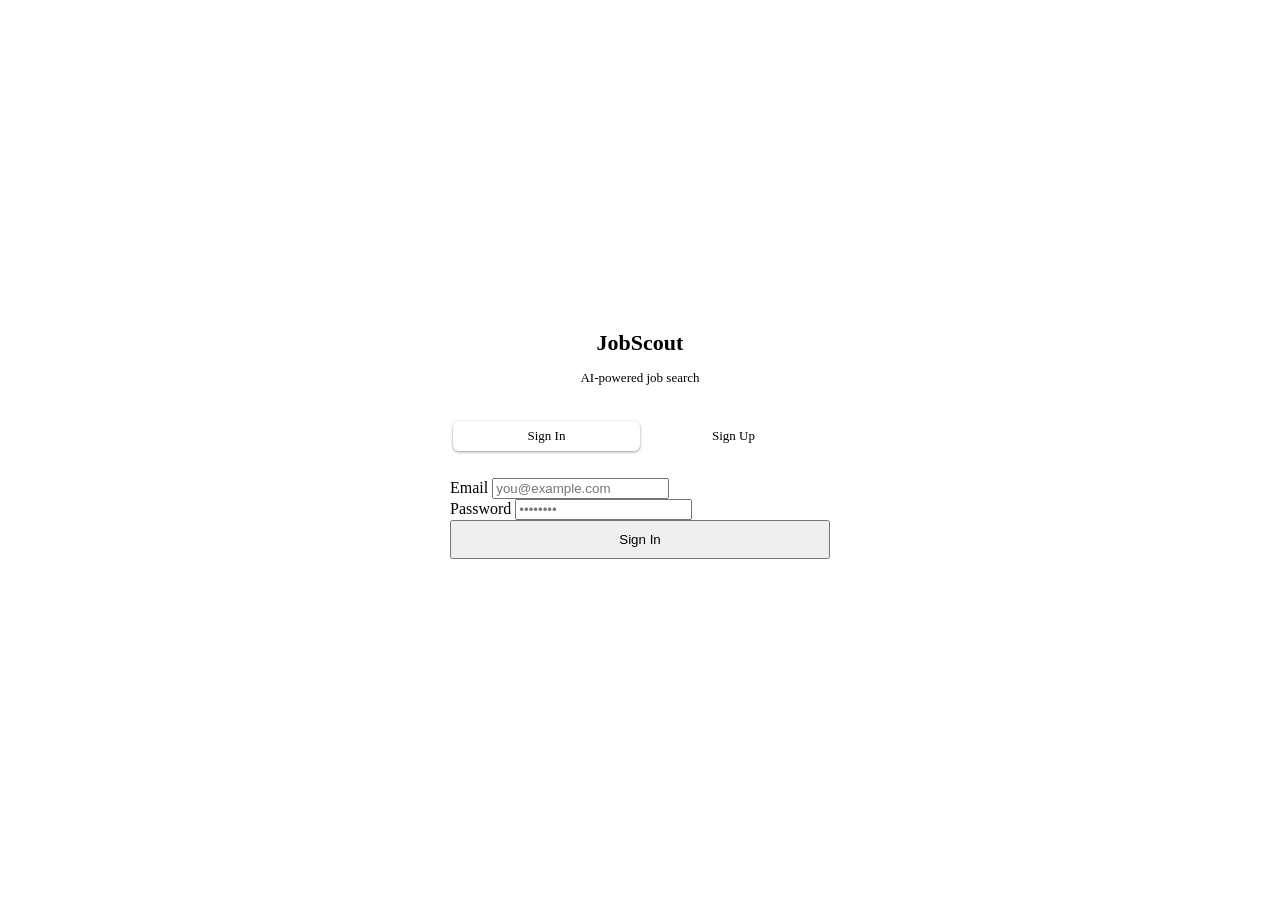
==== frontend/index.html @ 8176f57f "Add files via upload" ====
<!DOCTYPE html>
<html lang="en">
<head>
<meta charset="UTF-8"><meta name="viewport" content="width=device-width,initial-scale=1">
<title>JobSearch — Sign In</title>
<link rel="stylesheet" href="/static/style.css">
<style>
body{display:flex;align-items:center;justify-content:center;min-height:100vh;}
.auth-box{width:100%;max-width:380px;}
.auth-logo{text-align:center;margin-bottom:32px;}
.auth-logo h1{font-size:22px;font-weight:700;}
.auth-logo h1 span{color:var(--accent);}
.auth-logo p{color:var(--muted);font-size:13px;margin-top:6px;}
.auth-tabs{display:flex;background:var(--bg3);border-radius:8px;padding:3px;margin-bottom:24px;}
.auth-tab{flex:1;text-align:center;padding:7px;border-radius:6px;cursor:pointer;font-size:13px;color:var(--muted);transition:all .2s;}
.auth-tab.active{background:var(--bg2);color:var(--text);box-shadow:0 1px 3px rgba(0,0,0,.4);}
.error-msg{color:var(--danger);font-size:12px;margin-top:12px;text-align:center;min-height:18px;}
</style>
</head>
<body>
<div class="auth-box">
  <div class="auth-logo">
    <h1>Job<span>Scout</span></h1>
    <p>AI-powered job search</p>
  </div>
  <div class="card">
    <div class="auth-tabs">
      <div class="auth-tab active" onclick="switchTab('login')">Sign In</div>
      <div class="auth-tab" onclick="switchTab('signup')">Sign Up</div>
    </div>
    <div class="field">
      <label>Email</label>
      <input type="email" id="email" placeholder="you@example.com" autocomplete="email">
    </div>
    <div class="field">
      <label>Password</label>
      <input type="password" id="password" placeholder="••••••••" autocomplete="current-password">
    </div>
    <button class="btn btn-primary" style="width:100%;justify-content:center;padding:10px;" onclick="submit()" id="submit-btn">
      Sign In
    </button>
    <p class="error-msg" id="err"></p>
  </div>
</div>
<div id="toast"></div>
<script>
let mode = 'login';
function switchTab(m) {
  mode = m;
  document.querySelectorAll('.auth-tab').forEach((t,i) => t.classList.toggle('active', (m==='login')===!i));
  document.getElementById('submit-btn').textContent = m === 'login' ? 'Sign In' : 'Create Account';
  document.getElementById('err').textContent = '';
}
async function submit() {
  const email = document.getElementById('email').value.trim();
  const password = document.getElementById('password').value;
  const err = document.getElementById('err');
  if (!email || !password) { err.textContent = 'All fields required'; return; }
  const btn = document.getElementById('submit-btn');
  btn.disabled = true; btn.textContent = 'Please wait…';
  try {
    const r = await fetch(`/api/auth/${mode}`, {
      method:'POST', headers:{'Content-Type':'application/json'},
      body: JSON.stringify({email, password})
    });
    const d = await r.json();
    if (!r.ok) { err.textContent = d.detail || 'Error'; btn.disabled=false; btn.textContent=mode==='login'?'Sign In':'Create Account'; return; }
    window.location.href = d.role === 'admin' ? '/admin' : '/dashboard';
  } catch(e) { err.textContent = 'Network error'; btn.disabled=false; }
}
document.addEventListener('keydown', e => { if(e.key==='Enter') submit(); });
</script>
</body>
</html>
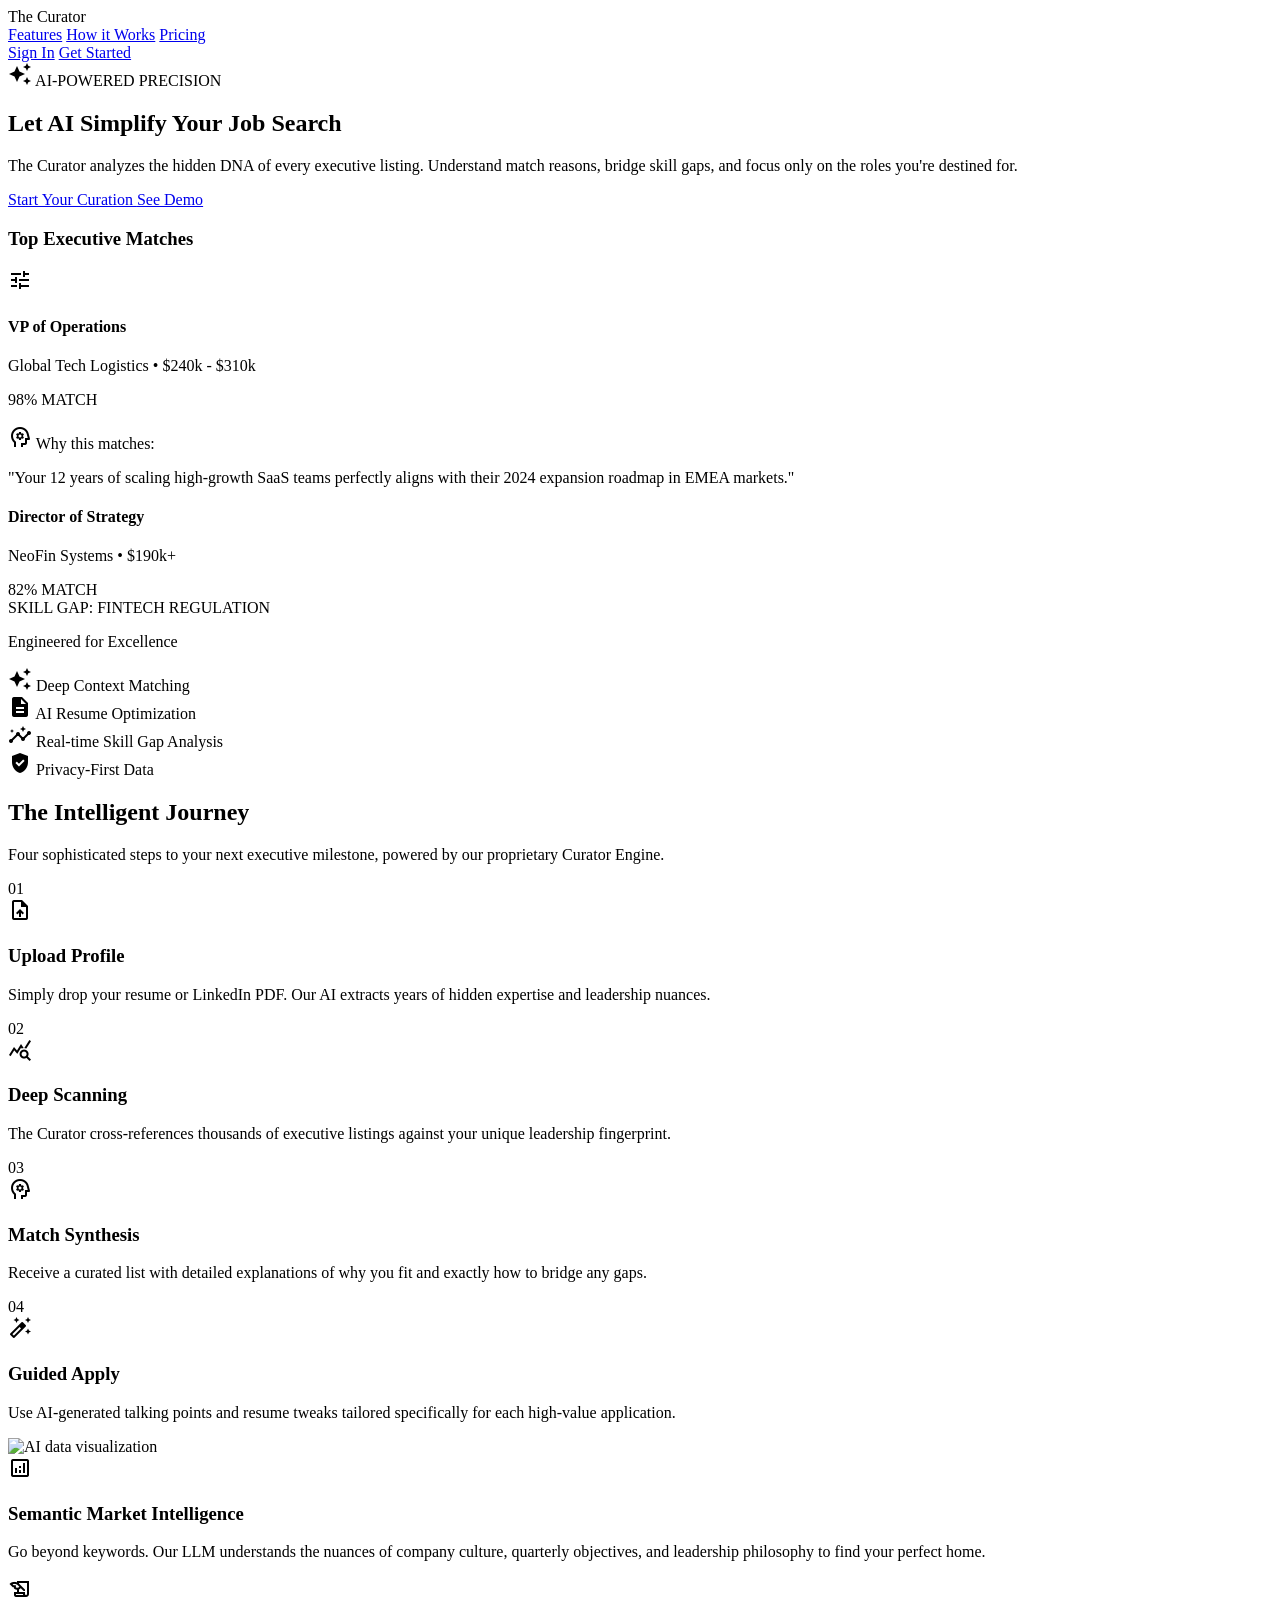
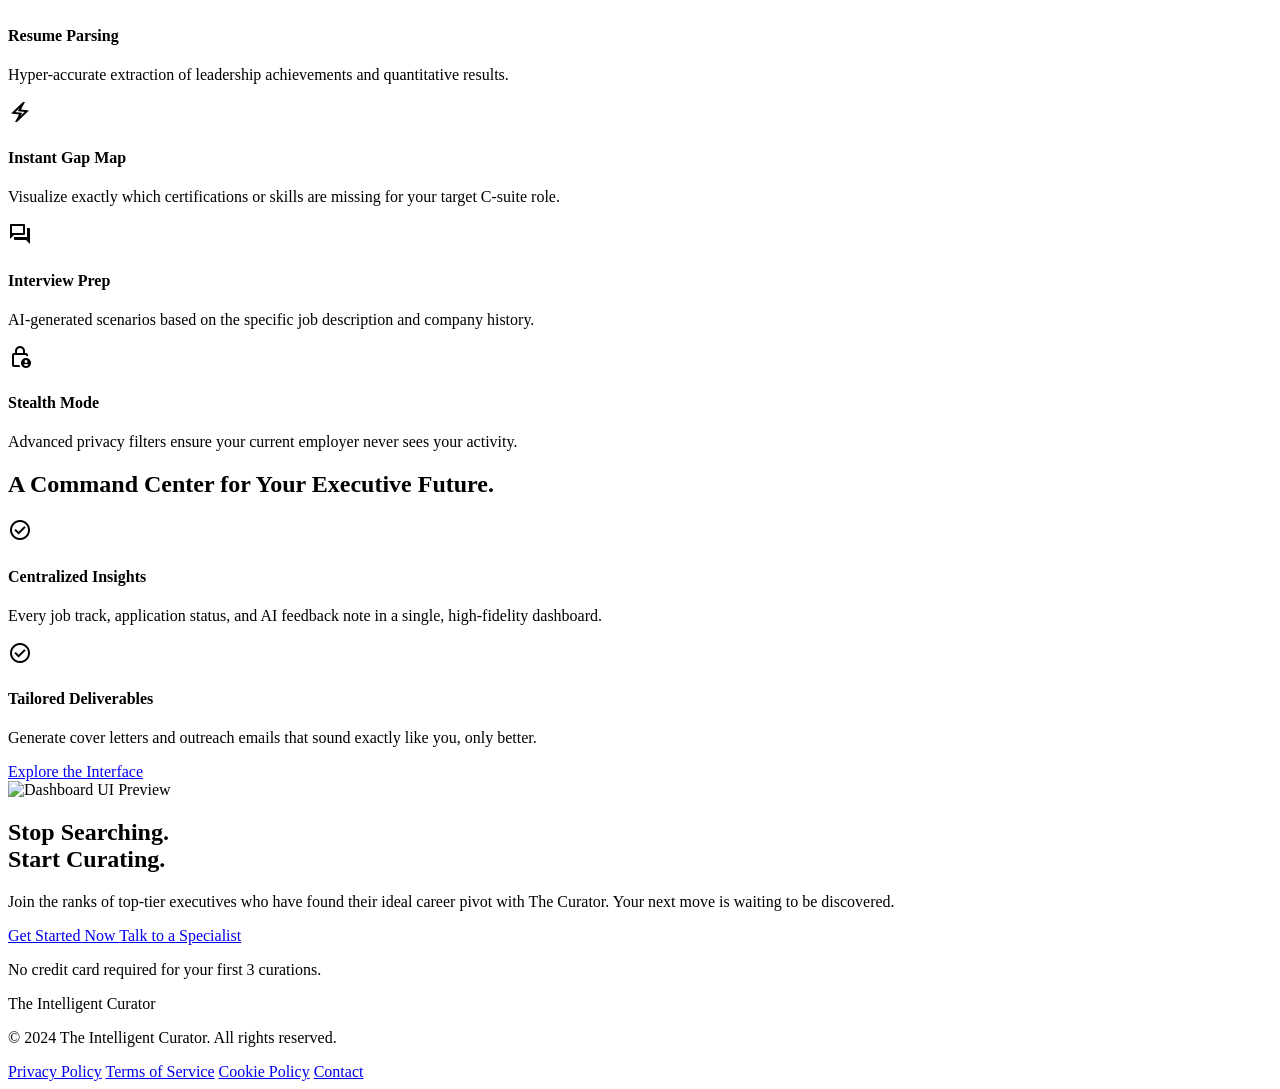
==== commit 3f3e526b: "Add files via upload" ====
--- a/frontend/index.html
+++ b/frontend/index.html
@@ -1,74 +1,381 @@
 <!DOCTYPE html>
-<html lang="en">
-<head>
-<meta charset="UTF-8"><meta name="viewport" content="width=device-width,initial-scale=1">
-<title>JobSearch — Sign In</title>
-<link rel="stylesheet" href="/static/style.css">
+
+<html class="scroll-smooth" lang="en"><head>
+<meta charset="utf-8"/>
+<meta content="width=device-width, initial-scale=1.0" name="viewport"/>
+<title>The Curator | AI Executive Job Search</title>
+<script src="https://cdn.tailwindcss.com?plugins=forms,container-queries"></script>
+<link href="https://fonts.googleapis.com/css2?family=Manrope:wght@400;500;600;700;800&amp;family=Inter:wght@300;400;500;600&amp;display=swap" rel="stylesheet"/>
+<link href="https://fonts.googleapis.com/css2?family=Material+Symbols+Outlined:wght,FILL@100..700,0..1&amp;display=swap" rel="stylesheet"/>
 <style>
-body{display:flex;align-items:center;justify-content:center;min-height:100vh;}
-.auth-box{width:100%;max-width:380px;}
-.auth-logo{text-align:center;margin-bottom:32px;}
-.auth-logo h1{font-size:22px;font-weight:700;}
-.auth-logo h1 span{color:var(--accent);}
-.auth-logo p{color:var(--muted);font-size:13px;margin-top:6px;}
-.auth-tabs{display:flex;background:var(--bg3);border-radius:8px;padding:3px;margin-bottom:24px;}
-.auth-tab{flex:1;text-align:center;padding:7px;border-radius:6px;cursor:pointer;font-size:13px;color:var(--muted);transition:all .2s;}
-.auth-tab.active{background:var(--bg2);color:var(--text);box-shadow:0 1px 3px rgba(0,0,0,.4);}
-.error-msg{color:var(--danger);font-size:12px;margin-top:12px;text-align:center;min-height:18px;}
-</style>
+        .material-symbols-outlined {
+            font-variation-settings: 'FILL' 0, 'wght' 400, 'GRAD' 0, 'opsz' 24;
+        }
+        .glass-silk {
+            background: rgba(255, 255, 255, 0.6);
+            backdrop-filter: blur(12px);
+            -webkit-backdrop-filter: blur(12px);
+        }
+        .soft-wash {
+            background: linear-gradient(135deg, #F8FAFF 0%, #EEF2FF 45%, #F4F7FF 100%);
+        }
+        .glow-indigo {
+            background: radial-gradient(circle at 50% 50%, rgba(79, 70, 229, 0.08), transparent 70%);
+        }
+        .glow-teal {
+            background: radial-gradient(circle at 50% 50%, rgba(109, 245, 225, 0.08), transparent 70%);
+        }
+    </style>
+<script id="tailwind-config">
+        tailwind.config = {
+          darkMode: "class",
+          theme: {
+            extend: {
+              "colors": {
+                      "tertiary-container": "#5551c2",
+                      "surface-variant": "#e0e3e6",
+                      "on-primary-fixed-variant": "#3323cc",
+                      "surface-container-lowest": "#ffffff",
+                      "background": "#f7f9fd",
+                      "tertiary": "#3d37a9",
+                      "on-secondary-fixed": "#00201c",
+                      "inverse-surface": "#2d3134",
+                      "on-surface": "#181c1f",
+                      "error-container": "#ffdad6",
+                      "primary-fixed": "#e2dfff",
+                      "on-background": "#181c1f",
+                      "on-tertiary-fixed": "#0f0069",
+                      "on-tertiary-fixed-variant": "#3b35a7",
+                      "surface": "#f7f9fd",
+                      "on-secondary-container": "#006f64",
+                      "on-surface-variant": "#464555",
+                      "surface-container-high": "#e6e8ec",
+                      "secondary": "#006b5f",
+                      "error": "#ba1a1a",
+                      "inverse-primary": "#c3c0ff",
+                      "primary-fixed-dim": "#c3c0ff",
+                      "outline-variant": "#c7c4d8",
+                      "on-primary": "#ffffff",
+                      "tertiary-fixed-dim": "#c3c0ff",
+                      "primary-container": "#4f46e5",
+                      "surface-bright": "#f7f9fd",
+                      "on-error": "#ffffff",
+                      "on-error-container": "#93000a",
+                      "on-secondary": "#ffffff",
+                      "on-primary-fixed": "#0f0069",
+                      "secondary-container": "#6df5e1",
+                      "surface-container-highest": "#e0e3e6",
+                      "on-tertiary-container": "#dbd7ff",
+                      "primary": "#3525cd",
+                      "surface-container": "#eceef2",
+                      "surface-tint": "#4d44e3",
+                      "on-tertiary": "#ffffff",
+                      "secondary-fixed": "#71f8e4",
+                      "on-secondary-fixed-variant": "#005048",
+                      "surface-container-low": "#f2f4f8",
+                      "secondary-fixed-dim": "#4fdbc8",
+                      "inverse-on-surface": "#eff1f5",
+                      "on-primary-container": "#dad7ff",
+                      "outline": "#777587",
+                      "surface-dim": "#d8dade",
+                      "tertiary-fixed": "#e2dfff"
+              },
+              "borderRadius": {
+                      "DEFAULT": "0.25rem",
+                      "lg": "0.5rem",
+                      "xl": "0.75rem",
+                      "full": "9999px"
+              },
+              "fontFamily": {
+                      "headline": ["Manrope"],
+                      "body": ["Inter"],
+                      "label": ["Inter"]
+              }
+            },
+          }
+        }
+    </script>
 </head>
-<body>
-<div class="auth-box">
-  <div class="auth-logo">
-    <h1>Job<span>Scout</span></h1>
-    <p>AI-powered job search</p>
-  </div>
-  <div class="card">
-    <div class="auth-tabs">
-      <div class="auth-tab active" onclick="switchTab('login')">Sign In</div>
-      <div class="auth-tab" onclick="switchTab('signup')">Sign Up</div>
-    </div>
-    <div class="field">
-      <label>Email</label>
-      <input type="email" id="email" placeholder="you@example.com" autocomplete="email">
-    </div>
-    <div class="field">
-      <label>Password</label>
-      <input type="password" id="password" placeholder="••••••••" autocomplete="current-password">
-    </div>
-    <button class="btn btn-primary" style="width:100%;justify-content:center;padding:10px;" onclick="submit()" id="submit-btn">
-      Sign In
-    </button>
-    <p class="error-msg" id="err"></p>
-  </div>
-</div>
-<div id="toast"></div>
-<script>
-let mode = 'login';
-function switchTab(m) {
-  mode = m;
-  document.querySelectorAll('.auth-tab').forEach((t,i) => t.classList.toggle('active', (m==='login')===!i));
-  document.getElementById('submit-btn').textContent = m === 'login' ? 'Sign In' : 'Create Account';
-  document.getElementById('err').textContent = '';
-}
-async function submit() {
-  const email = document.getElementById('email').value.trim();
-  const password = document.getElementById('password').value;
-  const err = document.getElementById('err');
-  if (!email || !password) { err.textContent = 'All fields required'; return; }
-  const btn = document.getElementById('submit-btn');
-  btn.disabled = true; btn.textContent = 'Please wait…';
-  try {
-    const r = await fetch(`/api/auth/${mode}`, {
-      method:'POST', headers:{'Content-Type':'application/json'},
-      body: JSON.stringify({email, password})
-    });
-    const d = await r.json();
-    if (!r.ok) { err.textContent = d.detail || 'Error'; btn.disabled=false; btn.textContent=mode==='login'?'Sign In':'Create Account'; return; }
-    window.location.href = d.role === 'admin' ? '/admin' : '/dashboard';
-  } catch(e) { err.textContent = 'Network error'; btn.disabled=false; }
-}
-document.addEventListener('keydown', e => { if(e.key==='Enter') submit(); });
-</script>
-</body>
-</html>
+<body class="bg-surface font-body text-on-surface antialiased overflow-x-hidden">
+<!-- TopNavBar -->
+<nav class="fixed top-0 w-full z-50 bg-surface/80 dark:bg-slate-900/80 backdrop-blur-xl">
+<div class="flex justify-between items-center px-8 h-20 max-w-7xl mx-auto w-full">
+<div class="text-2xl font-bold tracking-tighter text-indigo-700 dark:text-indigo-300 font-headline">The Curator</div>
+<div class="hidden md:flex items-center gap-10">
+<a class="text-indigo-700 dark:text-indigo-300 border-b-2 border-indigo-600 pb-1 font-headline tracking-tight font-bold" href="#">Features</a>
+<a class="text-slate-600 dark:text-slate-400 font-medium font-headline tracking-tight hover:text-indigo-500 transition-colors duration-300" href="#">How it Works</a>
+<a class="text-slate-600 dark:text-slate-400 font-medium font-headline tracking-tight hover:text-indigo-500 transition-colors duration-300" href="#">Pricing</a>
+</div>
+<div class="flex items-center gap-6">
+<a href="/auth/login" class="text-slate-600 dark:text-slate-400 font-medium font-headline tracking-tight hover:text-indigo-500 transition-colors duration-300 scale-95 transition-transform inline-block">Sign In</a>
+<a href="/auth/signup" class="bg-primary hover:bg-primary-container text-white px-6 py-2.5 rounded-xl font-headline font-bold transition-all duration-300 shadow-lg shadow-primary/20 scale-95 transition-transform inline-block text-center border-none">Get Started</a>
+</div>
+</div>
+</nav>
+<main class="relative">
+<!-- Hero Background Effects -->
+<div class="absolute top-0 left-0 w-full h-[1000px] pointer-events-none -z-10 overflow-hidden">
+<div class="soft-wash absolute inset-0"></div>
+<div class="glow-indigo absolute top-[-10%] right-[-5%] w-[60%] h-[60%] opacity-40"></div>
+<div class="glow-teal absolute top-[10%] left-[-10%] w-[50%] h-[50%] opacity-30"></div>
+</div>
+<!-- Hero Section -->
+<section class="max-w-7xl mx-auto px-8 pt-44 pb-32">
+<div class="grid lg:grid-cols-2 gap-20 items-center">
+<div class="space-y-8">
+<div class="inline-flex items-center gap-2 px-4 py-1.5 rounded-full bg-secondary-container/30 text-on-secondary-container text-sm font-semibold tracking-wide">
+<span class="material-symbols-outlined text-sm" style="font-variation-settings: 'FILL' 1;">auto_awesome</span>
+                        AI-POWERED PRECISION
+                    </div>
+<h1 class="text-6xl md:text-7xl font-headline font-extrabold tracking-tight text-on-surface leading-[1.1]">
+                        Let AI Simplify Your <span class="text-primary">Job Search</span>
+</h1>
+<p class="text-xl text-on-surface-variant max-w-lg leading-relaxed font-light">
+                        The Curator analyzes the hidden DNA of every executive listing. Understand match reasons, bridge skill gaps, and focus only on the roles you're destined for.
+                    </p>
+<div class="flex items-center gap-4 pt-4">
+<a href="/auth/signup" class="bg-primary text-on-primary px-8 py-4 rounded-xl font-headline font-bold text-lg shadow-2xl shadow-primary/30 transition-all hover:scale-105 active:scale-95 inline-block text-center border-none">
+                            Start Your Curation
+                        </a>
+<a href="#" class="px-8 py-4 rounded-xl font-headline font-bold text-lg text-primary border border-outline-variant/15 hover:bg-white transition-all inline-block text-center">
+                            See Demo
+                        </a>
+</div>
+</div>
+<!-- Product Mockup -->
+<div class="relative">
+<div class="absolute -inset-4 bg-primary/5 blur-3xl rounded-full"></div>
+<div class="relative surface-container-lowest glass-silk rounded-[2rem] p-8 shadow-[0_40px_100px_-20px_rgba(53,37,205,0.08)] border border-white/40">
+<div class="space-y-6">
+<div class="flex items-center justify-between pb-6 border-b border-surface-container">
+<h3 class="font-headline font-bold text-xl">Top Executive Matches</h3>
+<span class="material-symbols-outlined text-on-surface-variant">tune</span>
+</div>
+<!-- Match Item 1 -->
+<div class="bg-surface-container-low rounded-2xl p-6 transition-all hover:scale-[1.02] cursor-pointer">
+<div class="flex justify-between items-start mb-4">
+<div>
+<h4 class="font-headline font-bold text-lg">VP of Operations</h4>
+<p class="text-sm text-on-surface-variant">Global Tech Logistics • $240k - $310k</p>
+</div>
+<div class="bg-secondary-container text-on-secondary-container px-3 py-1 rounded-full text-xs font-black">98% MATCH</div>
+</div>
+<div class="space-y-3">
+<p class="text-xs font-bold text-primary uppercase tracking-widest flex items-center gap-2">
+<span class="material-symbols-outlined text-[14px]">psychology</span>
+                                        Why this matches:
+                                    </p>
+<p class="text-sm text-on-surface-variant italic leading-snug">"Your 12 years of scaling high-growth SaaS teams perfectly aligns with their 2024 expansion roadmap in EMEA markets."</p>
+</div>
+</div>
+<!-- Match Item 2 -->
+<div class="bg-white/40 rounded-2xl p-6 border border-outline-variant/10">
+<div class="flex justify-between items-start mb-4 opacity-70">
+<div>
+<h4 class="font-headline font-bold text-lg">Director of Strategy</h4>
+<p class="text-sm text-on-surface-variant">NeoFin Systems • $190k+</p>
+</div>
+<div class="bg-surface-container-highest text-on-surface-variant px-3 py-1 rounded-full text-xs font-black">82% MATCH</div>
+</div>
+<div class="flex gap-2">
+<span class="px-3 py-1 rounded-full bg-error-container text-on-error-container text-[10px] font-bold">SKILL GAP: FINTECH REGULATION</span>
+</div>
+</div>
+</div>
+</div>
+</div>
+</div>
+</section>
+<!-- Value Strip -->
+<section class="max-w-7xl mx-auto px-8 pb-32">
+<div class="bg-surface-container-low/50 rounded-3xl py-12 px-10 flex flex-wrap justify-center gap-x-12 gap-y-8 items-center border border-white/50">
+<p class="text-on-surface-variant font-headline font-semibold text-sm tracking-widest uppercase opacity-60">Engineered for Excellence</p>
+<div class="flex items-center gap-3 px-6 py-3 rounded-full bg-white shadow-sm">
+<span class="material-symbols-outlined text-primary" style="font-variation-settings: 'FILL' 1;">auto_awesome</span>
+<span class="font-bold text-sm">Deep Context Matching</span>
+</div>
+<div class="flex items-center gap-3 px-6 py-3 rounded-full bg-white shadow-sm">
+<span class="material-symbols-outlined text-secondary" style="font-variation-settings: 'FILL' 1;">description</span>
+<span class="font-bold text-sm">AI Resume Optimization</span>
+</div>
+<div class="flex items-center gap-3 px-6 py-3 rounded-full bg-white shadow-sm">
+<span class="material-symbols-outlined text-tertiary" style="font-variation-settings: 'FILL' 1;">insights</span>
+<span class="font-bold text-sm">Real-time Skill Gap Analysis</span>
+</div>
+<div class="flex items-center gap-3 px-6 py-3 rounded-full bg-white shadow-sm">
+<span class="material-symbols-outlined text-indigo-400" style="font-variation-settings: 'FILL' 1;">verified_user</span>
+<span class="font-bold text-sm">Privacy-First Data</span>
+</div>
+</div>
+</section>
+<!-- How It Works -->
+<section class="max-w-7xl mx-auto px-8 pb-40">
+<div class="text-center mb-24 space-y-4">
+<h2 class="text-5xl font-headline font-extrabold tracking-tight">The Intelligent Journey</h2>
+<p class="text-on-surface-variant text-lg font-light max-w-2xl mx-auto">Four sophisticated steps to your next executive milestone, powered by our proprietary Curator Engine.</p>
+</div>
+<div class="grid md:grid-cols-2 lg:grid-cols-4 gap-8">
+<!-- Step 1 -->
+<div class="group relative bg-surface-container-lowest p-10 rounded-[2rem] transition-all duration-500 hover:shadow-[0_20px_50px_rgba(0,0,0,0.05)] hover:-translate-y-2">
+<div class="text-6xl font-headline font-black text-primary/5 absolute top-6 right-8">01</div>
+<div class="bg-primary/10 w-16 h-16 rounded-2xl flex items-center justify-center mb-8">
+<span class="material-symbols-outlined text-primary text-3xl">upload_file</span>
+</div>
+<h3 class="text-xl font-headline font-bold mb-4">Upload Profile</h3>
+<p class="text-on-surface-variant text-sm leading-relaxed">Simply drop your resume or LinkedIn PDF. Our AI extracts years of hidden expertise and leadership nuances.</p>
+</div>
+<!-- Step 2 -->
+<div class="group relative bg-surface-container-lowest p-10 rounded-[2rem] transition-all duration-500 hover:shadow-[0_20px_50px_rgba(0,0,0,0.05)] hover:-translate-y-2">
+<div class="text-6xl font-headline font-black text-primary/5 absolute top-6 right-8">02</div>
+<div class="bg-secondary-container/20 w-16 h-16 rounded-2xl flex items-center justify-center mb-8">
+<span class="material-symbols-outlined text-secondary text-3xl">query_stats</span>
+</div>
+<h3 class="text-xl font-headline font-bold mb-4">Deep Scanning</h3>
+<p class="text-on-surface-variant text-sm leading-relaxed">The Curator cross-references thousands of executive listings against your unique leadership fingerprint.</p>
+</div>
+<!-- Step 3 -->
+<div class="group relative bg-surface-container-lowest p-10 rounded-[2rem] transition-all duration-500 hover:shadow-[0_20px_50px_rgba(0,0,0,0.05)] hover:-translate-y-2">
+<div class="text-6xl font-headline font-black text-primary/5 absolute top-6 right-8">03</div>
+<div class="bg-tertiary-container/10 w-16 h-16 rounded-2xl flex items-center justify-center mb-8">
+<span class="material-symbols-outlined text-tertiary text-3xl">psychology</span>
+</div>
+<h3 class="text-xl font-headline font-bold mb-4">Match Synthesis</h3>
+<p class="text-on-surface-variant text-sm leading-relaxed">Receive a curated list with detailed explanations of why you fit and exactly how to bridge any gaps.</p>
+</div>
+<!-- Step 4 -->
+<div class="group relative bg-surface-container-lowest p-10 rounded-[2rem] transition-all duration-500 hover:shadow-[0_20px_50px_rgba(0,0,0,0.05)] hover:-translate-y-2">
+<div class="text-6xl font-headline font-black text-primary/5 absolute top-6 right-8">04</div>
+<div class="bg-indigo-100 w-16 h-16 rounded-2xl flex items-center justify-center mb-8">
+<span class="material-symbols-outlined text-indigo-600 text-3xl">auto_fix_high</span>
+</div>
+<h3 class="text-xl font-headline font-bold mb-4">Guided Apply</h3>
+<p class="text-on-surface-variant text-sm leading-relaxed">Use AI-generated talking points and resume tweaks tailored specifically for each high-value application.</p>
+</div>
+</div>
+</section>
+<!-- Feature Grid (2x3 Bento Style) -->
+<section class="max-w-7xl mx-auto px-8 pb-40">
+<div class="grid grid-cols-1 md:grid-cols-3 gap-6 auto-rows-[280px]">
+<!-- Large Feature 1 -->
+<div class="md:col-span-2 md:row-span-2 bg-slate-900 rounded-[2.5rem] p-12 overflow-hidden relative group">
+<div class="absolute bottom-0 right-0 w-2/3 h-2/3 opacity-20 transition-transform group-hover:scale-110 duration-700">
+<img alt="AI data visualization" class="w-full h-full object-cover rounded-tl-3xl" data-alt="abstract digital visualization of complex data networks and neural pathways with glowing indigo and neon blue accents on dark background" src="https://lh3.googleusercontent.com/aida-public/[base64]"/>
+</div>
+<div class="relative z-10 space-y-6 max-w-md">
+<div class="w-12 h-12 bg-primary flex items-center justify-center rounded-xl">
+<span class="material-symbols-outlined text-white">analytics</span>
+</div>
+<h3 class="text-4xl font-headline font-bold text-white leading-tight">Semantic Market Intelligence</h3>
+<p class="text-slate-400 text-lg">Go beyond keywords. Our LLM understands the nuances of company culture, quarterly objectives, and leadership philosophy to find your perfect home.</p>
+</div>
+</div>
+<!-- Small Feature 1 -->
+<div class="bg-white rounded-[2.5rem] p-8 shadow-sm border border-surface-container-low flex flex-col justify-between group">
+<span class="material-symbols-outlined text-primary text-4xl group-hover:scale-110 transition-transform">history_edu</span>
+<div>
+<h4 class="font-headline font-bold text-xl mb-2">Resume Parsing</h4>
+<p class="text-on-surface-variant text-sm">Hyper-accurate extraction of leadership achievements and quantitative results.</p>
+</div>
+</div>
+<!-- Small Feature 2 -->
+<div class="bg-secondary-container rounded-[2.5rem] p-8 flex flex-col justify-between group">
+<span class="material-symbols-outlined text-on-secondary-container text-4xl group-hover:scale-110 transition-transform">electric_bolt</span>
+<div>
+<h4 class="font-headline font-bold text-xl text-on-secondary-container mb-2">Instant Gap Map</h4>
+<p class="text-on-secondary-container/70 text-sm">Visualize exactly which certifications or skills are missing for your target C-suite role.</p>
+</div>
+</div>
+<!-- Small Feature 3 -->
+<div class="bg-white rounded-[2.5rem] p-8 shadow-sm border border-surface-container-low flex flex-col justify-between group">
+<span class="material-symbols-outlined text-tertiary text-4xl group-hover:scale-110 transition-transform">forum</span>
+<div>
+<h4 class="font-headline font-bold text-xl mb-2">Interview Prep</h4>
+<p class="text-on-surface-variant text-sm">AI-generated scenarios based on the specific job description and company history.</p>
+</div>
+</div>
+<!-- Small Feature 4 -->
+<div class="bg-indigo-50 rounded-[2.5rem] p-8 flex flex-col justify-between group">
+<span class="material-symbols-outlined text-indigo-600 text-4xl group-hover:scale-110 transition-transform">lock_person</span>
+<div>
+<h4 class="font-headline font-bold text-xl text-indigo-900 mb-2">Stealth Mode</h4>
+<p class="text-indigo-900/60 text-sm">Advanced privacy filters ensure your current employer never sees your activity.</p>
+</div>
+</div>
+</div>
+</section>
+<!-- Live Product Preview Showcase -->
+<section class="bg-surface-container-low py-32 overflow-hidden">
+<div class="max-w-7xl mx-auto px-8">
+<div class="grid lg:grid-cols-12 gap-12 items-center">
+<div class="lg:col-span-5 space-y-10">
+<h2 class="text-5xl font-headline font-black tracking-tight leading-tight">A Command Center for Your <span class="text-primary">Executive Future.</span></h2>
+<div class="space-y-8">
+<div class="flex gap-6">
+<div class="shrink-0 w-10 h-10 rounded-full bg-primary/10 flex items-center justify-center text-primary">
+<span class="material-symbols-outlined text-xl">check_circle</span>
+</div>
+<div>
+<h4 class="font-bold text-lg mb-1">Centralized Insights</h4>
+<p class="text-on-surface-variant">Every job track, application status, and AI feedback note in a single, high-fidelity dashboard.</p>
+</div>
+</div>
+<div class="flex gap-6">
+<div class="shrink-0 w-10 h-10 rounded-full bg-primary/10 flex items-center justify-center text-primary">
+<span class="material-symbols-outlined text-xl">check_circle</span>
+</div>
+<div>
+<h4 class="font-bold text-lg mb-1">Tailored Deliverables</h4>
+<p class="text-on-surface-variant">Generate cover letters and outreach emails that sound exactly like you, only better.</p>
+</div>
+</div>
+</div>
+<a href="/auth/signup" class="bg-on-surface text-surface px-10 py-4 rounded-xl font-headline font-bold text-lg hover:bg-on-surface-variant transition-colors shadow-xl inline-block text-center border-none">
+                            Explore the Interface
+                        </a>
+</div>
+<div class="lg:col-span-7 relative">
+<!-- Decorative glow -->
+<div class="absolute -top-20 -right-20 w-[500px] h-[500px] bg-primary/5 rounded-full blur-[100px]"></div>
+<div class="relative bg-white rounded-[2rem] shadow-[0_50px_100px_rgba(0,0,0,0.1)] p-4 border border-white">
+<img alt="Dashboard UI Preview" class="rounded-2xl w-full" data-alt="ultra-modern glassmorphic software dashboard interface showing analytics charts, job candidate match profiles, and sleek typography in a clean white and indigo aesthetic" src="https://lh3.googleusercontent.com/aida-public/[base64]"/>
+</div>
+</div>
+</div>
+</div>
+</section>
+<!-- Final CTA -->
+<section class="max-w-5xl mx-auto px-8 py-40">
+<div class="bg-primary rounded-[3rem] p-16 text-center text-on-primary relative overflow-hidden">
+<div class="absolute inset-0 glow-teal opacity-20"></div>
+<div class="relative z-10 space-y-8">
+<h2 class="text-5xl md:text-6xl font-headline font-extrabold tracking-tight">Stop Searching. <br/>Start <span class="text-secondary-fixed">Curating.</span></h2>
+<p class="text-xl text-on-primary-container max-w-2xl mx-auto font-light">Join the ranks of top-tier executives who have found their ideal career pivot with The Curator. Your next move is waiting to be discovered.</p>
+<div class="flex flex-col sm:flex-row items-center justify-center gap-6 pt-6">
+<a href="/auth/signup" class="w-full sm:w-auto bg-white text-primary px-10 py-5 rounded-xl font-headline font-black text-xl hover:bg-secondary-fixed hover:text-on-secondary transition-all shadow-2xl inline-block text-center border-none">
+                            Get Started Now
+                        </a>
+<a href="#" class="w-full sm:w-auto px-10 py-5 rounded-xl font-headline font-bold text-xl border border-white/20 hover:bg-white/10 transition-all inline-block text-center cursor-pointer">
+                            Talk to a Specialist
+                        </a>
+</div>
+<p class="text-sm text-on-primary/60">No credit card required for your first 3 curations.</p>
+</div>
+</div>
+</section>
+</main>
+<!-- Footer -->
+<footer class="w-full border-t border-slate-200/50 dark:border-slate-800/50 bg-slate-50 dark:bg-slate-950">
+<div class="max-w-7xl mx-auto py-12 px-8 flex flex-col md:flex-row justify-between items-center">
+<div class="flex flex-col items-center md:items-start gap-2 mb-8 md:mb-0">
+<span class="font-manrope font-bold text-slate-900 dark:text-white text-xl">The Intelligent Curator</span>
+<p class="font-inter text-xs text-slate-500">© 2024 The Intelligent Curator. All rights reserved.</p>
+</div>
+<div class="flex flex-wrap justify-center gap-8">
+<a class="font-inter text-xs text-slate-500 hover:text-indigo-500 underline-offset-4 hover:underline transition-all" href="#">Privacy Policy</a>
+<a class="font-inter text-xs text-slate-500 hover:text-indigo-500 underline-offset-4 hover:underline transition-all" href="#">Terms of Service</a>
+<a class="font-inter text-xs text-slate-500 hover:text-indigo-500 underline-offset-4 hover:underline transition-all" href="#">Cookie Policy</a>
+<a class="font-inter text-xs text-slate-500 hover:text-indigo-500 underline-offset-4 hover:underline transition-all" href="#">Contact</a>
+</div>
+</div>
+</footer>
+</body></html>
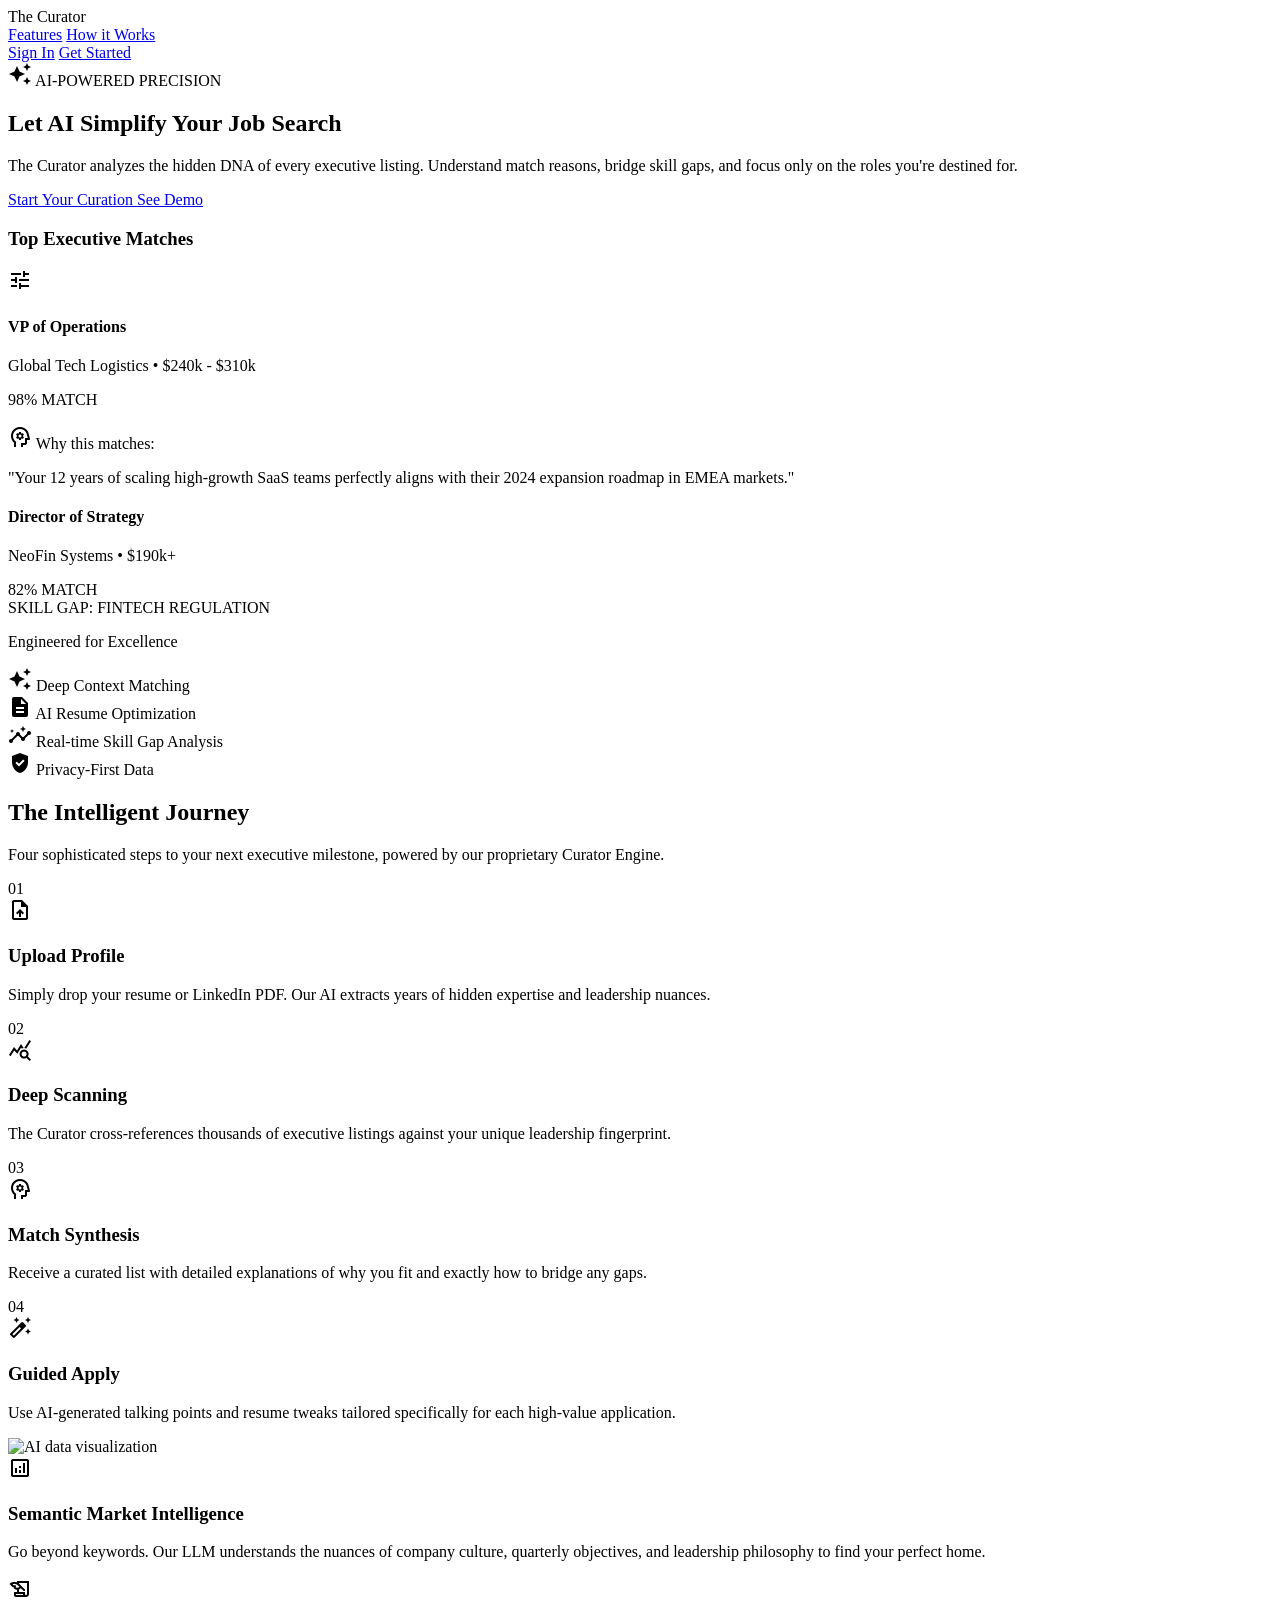
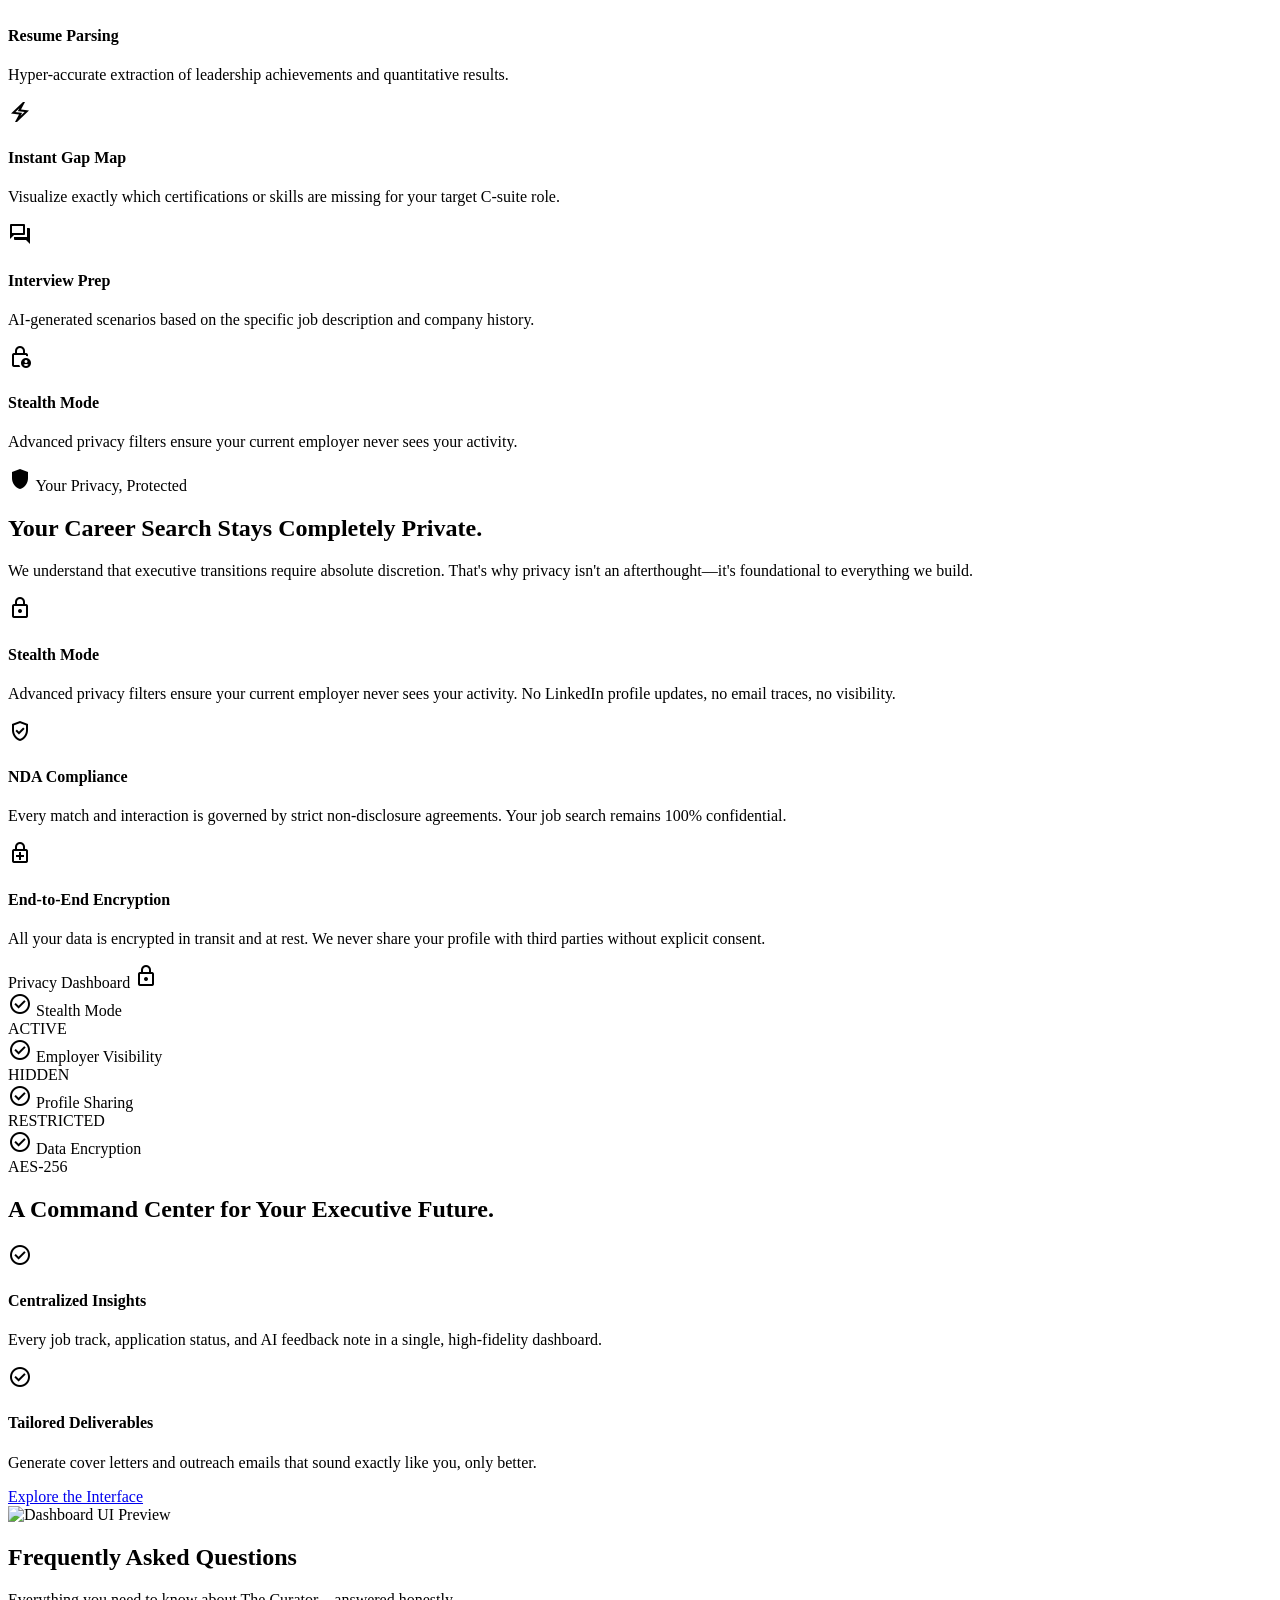
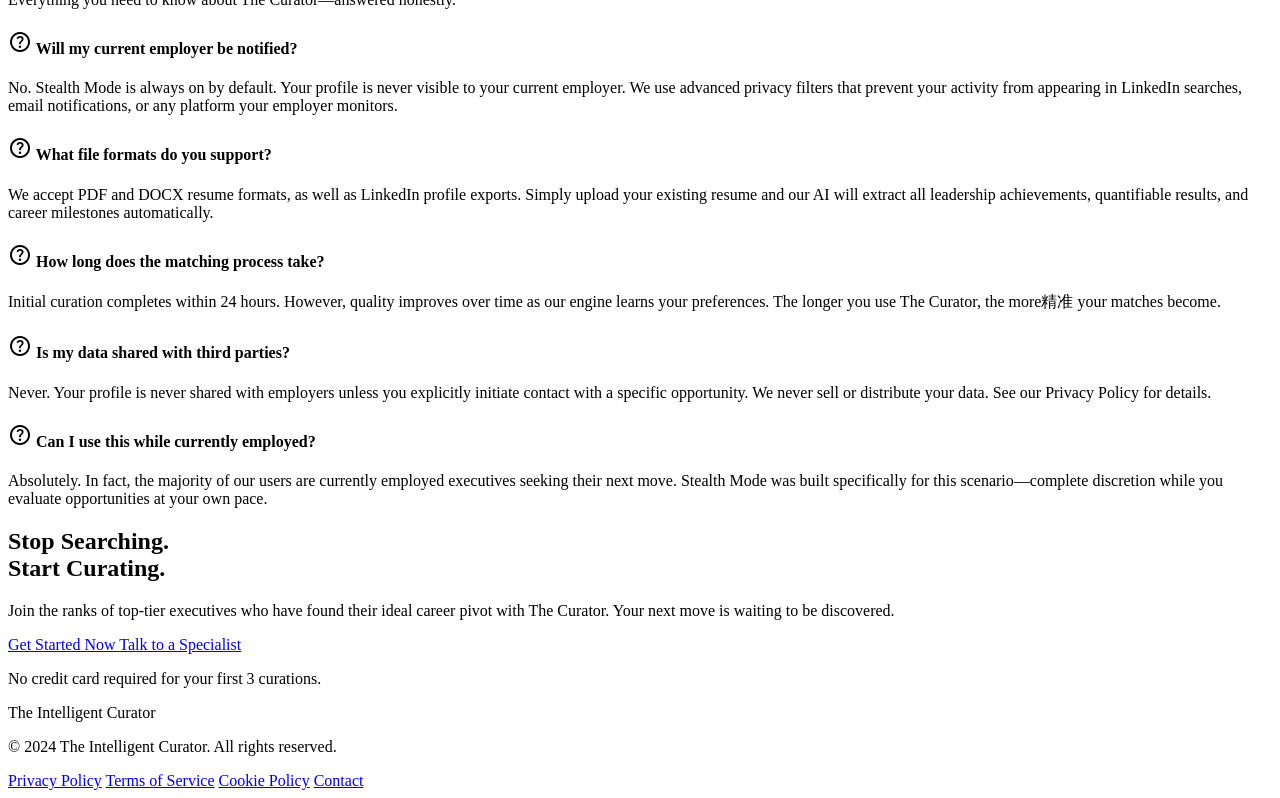
==== commit 40625b34: "Add files via upload Fully updated version with all the bug fixes and minor ui fixes and lots of fea" ====
--- a/frontend/index.html
+++ b/frontend/index.html
@@ -104,7 +104,6 @@
 <div class="hidden md:flex items-center gap-10">
 <a class="text-indigo-700 dark:text-indigo-300 border-b-2 border-indigo-600 pb-1 font-headline tracking-tight font-bold" href="#">Features</a>
 <a class="text-slate-600 dark:text-slate-400 font-medium font-headline tracking-tight hover:text-indigo-500 transition-colors duration-300" href="#">How it Works</a>
-<a class="text-slate-600 dark:text-slate-400 font-medium font-headline tracking-tight hover:text-indigo-500 transition-colors duration-300" href="#">Pricing</a>
 </div>
 <div class="flex items-center gap-6">
 <a href="/auth/login" class="text-slate-600 dark:text-slate-400 font-medium font-headline tracking-tight hover:text-indigo-500 transition-colors duration-300 scale-95 transition-transform inline-block">Sign In</a>
@@ -303,6 +302,92 @@
 </div>
 </div>
 </section>
+<!-- Privacy Assurance Section -->
+<section class="max-w-7xl mx-auto px-8 py-24">
+<div class="bg-surface-container-low rounded-[3rem] p-12 md:p-16">
+<div class="grid lg:grid-cols-2 gap-12 items-center">
+<div class="space-y-8">
+<div class="inline-flex items-center gap-3 px-4 py-2 rounded-full bg-secondary-container text-on-secondary-container text-sm font-semibold tracking-wide w-fit">
+<span class="material-symbols-outlined" style="font-variation-settings: 'FILL' 1;">shield</span>
+Your Privacy, Protected
+</div>
+<h2 class="text-4xl md:text-5xl font-headline font-black tracking-tight">Your Career Search Stays <span class="text-secondary">Completely Private.</span></h2>
+<p class="text-xl text-on-surface-variant leading-relaxed">We understand that executive transitions require absolute discretion. That's why privacy isn't an afterthought—it's foundational to everything we build.</p>
+<div class="grid gap-6 pt-4">
+<div class="flex items-start gap-4">
+<div class="bg-secondary-container/20 w-12 h-12 rounded-xl flex items-center justify-center shrink-0">
+<span class="material-symbols-outlined text-secondary">lock</span>
+</div>
+<div>
+<h4 class="font-headline font-bold text-lg">Stealth Mode</h4>
+<p class="text-on-surface-variant">Advanced privacy filters ensure your current employer never sees your activity. No LinkedIn profile updates, no email traces, no visibility.</p>
+</div>
+</div>
+<div class="flex items-start gap-4">
+<div class="bg-secondary-container/20 w-12 h-12 rounded-xl flex items-center justify-center shrink-0">
+<span class="material-symbols-outlined text-secondary">verified_user</span>
+</div>
+<div>
+<h4 class="font-headline font-bold text-lg">NDA Compliance</h4>
+<p class="text-on-surface-variant">Every match and interaction is governed by strict non-disclosure agreements. Your job search remains 100% confidential.</p>
+</div>
+</div>
+<div class="flex items-start gap-4">
+<div class="bg-secondary-container/20 w-12 h-12 rounded-xl flex items-center justify-center shrink-0">
+<span class="material-symbols-outlined text-secondary">enhanced_encryption</span>
+</div>
+<div>
+<h4 class="font-headline font-bold text-lg">End-to-End Encryption</h4>
+<p class="text-on-surface-variant">All your data is encrypted in transit and at rest. We never share your profile with third parties without explicit consent.</p>
+</div>
+</div>
+</div>
+</div>
+<div class="relative">
+<div class="absolute -inset-4 bg-secondary/5 blur-3xl rounded-full"></div>
+<div class="relative bg-slate-900 rounded-[2rem] p-8 shadow-2xl">
+<div class="space-y-6">
+<div class="flex items-center justify-between pb-4 border-b border-slate-700">
+<span class="font-headline font-bold text-white text-lg">Privacy Dashboard</span>
+<span class="material-symbols-outlined text-slate-400">lock</span>
+</div>
+<div class="space-y-4">
+<div class="bg-slate-800/50 rounded-xl p-4 flex items-center justify-between">
+<div class="flex items-center gap-3">
+<span class="material-symbols-outlined text-green-400">check_circle</span>
+<span class="text-slate-200">Stealth Mode</span>
+</div>
+<span class="text-green-400 text-sm font-bold">ACTIVE</span>
+</div>
+<div class="bg-slate-800/50 rounded-xl p-4 flex items-center justify-between">
+<div class="flex items-center gap-3">
+<span class="material-symbols-outlined text-green-400">check_circle</span>
+<span class="text-slate-200">Employer Visibility</span>
+</div>
+<span class="text-red-400 text-sm font-bold">HIDDEN</span>
+</div>
+<div class="bg-slate-800/50 rounded-xl p-4 flex items-center justify-between">
+<div class="flex items-center gap-3">
+<span class="material-symbols-outlined text-green-400">check_circle</span>
+<span class="text-slate-200">Profile Sharing</span>
+</div>
+<span class="text-green-400 text-sm font-bold">RESTRICTED</span>
+</div>
+<div class="bg-slate-800/50 rounded-xl p-4 flex items-center justify-between">
+<div class="flex items-center gap-3">
+<span class="material-symbols-outlined text-green-400">check_circle</span>
+<span class="text-slate-200">Data Encryption</span>
+</div>
+<span class="text-green-400 text-sm font-bold">AES-256</span>
+</div>
+</div>
+</div>
+</div>
+</div>
+</div>
+</div>
+</div>
+</section>
 <!-- Live Product Preview Showcase -->
 <section class="bg-surface-container-low py-32 overflow-hidden">
 <div class="max-w-7xl mx-auto px-8">
@@ -337,12 +422,57 @@
 <!-- Decorative glow -->
 <div class="absolute -top-20 -right-20 w-[500px] h-[500px] bg-primary/5 rounded-full blur-[100px]"></div>
 <div class="relative bg-white rounded-[2rem] shadow-[0_50px_100px_rgba(0,0,0,0.1)] p-4 border border-white">
-<img alt="Dashboard UI Preview" class="rounded-2xl w-full" data-alt="ultra-modern glassmorphic software dashboard interface showing analytics charts, job candidate match profiles, and sleek typography in a clean white and indigo aesthetic" src="https://lh3.googleusercontent.com/aida-public/[base64]"/>
-</div>
-</div>
-</div>
-</div>
-</section>
+<img alt="Dashboard UI Preview" class="rounded-2xl w-full" src="/dashboard/Screenshot_8.png"/>
+</div>
+</div>
+</div>
+</div>
+</section>
+<!-- FAQ Section -->
+<section class="max-w-7xl mx-auto px-8 py-24">
+<div class="text-center mb-16 space-y-4">
+<h2 class="text-4xl md:text-5xl font-headline font-black tracking-tight">Frequently Asked Questions</h2>
+<p class="text-on-surface-variant text-lg max-w-2xl mx-auto">Everything you need to know about The Curator—answered honestly.</p>
+</div>
+<div class="grid md:grid-cols-2 gap-6 max-w-4xl mx-auto">
+<div class="bg-surface-container-low rounded-2xl p-8">
+<h4 class="font-headline font-bold text-lg mb-3 flex items-start gap-3">
+<span class="material-symbols-outlined text-primary shrink-0">help</span>
+Will my current employer be notified?
+</h4>
+<p class="text-on-surface-variant leading-relaxed">No. Stealth Mode is always on by default. Your profile is never visible to your current employer. We use advanced privacy filters that prevent your activity from appearing in LinkedIn searches, email notifications, or any platform your employer monitors.</p>
+</div>
+<div class="bg-surface-container-low rounded-2xl p-8">
+<h4 class="font-headline font-bold text-lg mb-3 flex items-start gap-3">
+<span class="material-symbols-outlined text-primary shrink-0">help</span>
+What file formats do you support?
+</h4>
+<p class="text-on-surface-variant leading-relaxed">We accept PDF and DOCX resume formats, as well as LinkedIn profile exports. Simply upload your existing resume and our AI will extract all leadership achievements, quantifiable results, and career milestones automatically.</p>
+</div>
+<div class="bg-surface-container-low rounded-2xl p-8">
+<h4 class="font-headline font-bold text-lg mb-3 flex items-start gap-3">
+<span class="material-symbols-outlined text-primary shrink-0">help</span>
+How long does the matching process take?
+</h4>
+<p class="text-on-surface-variant leading-relaxed">Initial curation completes within 24 hours. However, quality improves over time as our engine learns your preferences. The longer you use The Curator, the more精准 your matches become.</p>
+</div>
+<div class="bg-surface-container-low rounded-2xl p-8">
+<h4 class="font-headline font-bold text-lg mb-3 flex items-start gap-3">
+<span class="material-symbols-outlined text-primary shrink-0">help</span>
+Is my data shared with third parties?
+</h4>
+<p class="text-on-surface-variant leading-relaxed">Never. Your profile is never shared with employers unless you explicitly initiate contact with a specific opportunity. We never sell or distribute your data. See our Privacy Policy for details.</p>
+</div>
+<div class="bg-surface-container-low rounded-2xl p-8 md:col-span-2">
+<h4 class="font-headline font-bold text-lg mb-3 flex items-start gap-3">
+<span class="material-symbols-outlined text-primary shrink-0">help</span>
+Can I use this while currently employed?
+</h4>
+<p class="text-on-surface-variant leading-relaxed">Absolutely. In fact, the majority of our users are currently employed executives seeking their next move. Stealth Mode was built specifically for this scenario—complete discretion while you evaluate opportunities at your own pace.</p>
+</div>
+</div>
+</section>
+</main>
 <!-- Final CTA -->
 <section class="max-w-5xl mx-auto px-8 py-40">
 <div class="bg-primary rounded-[3rem] p-16 text-center text-on-primary relative overflow-hidden">
